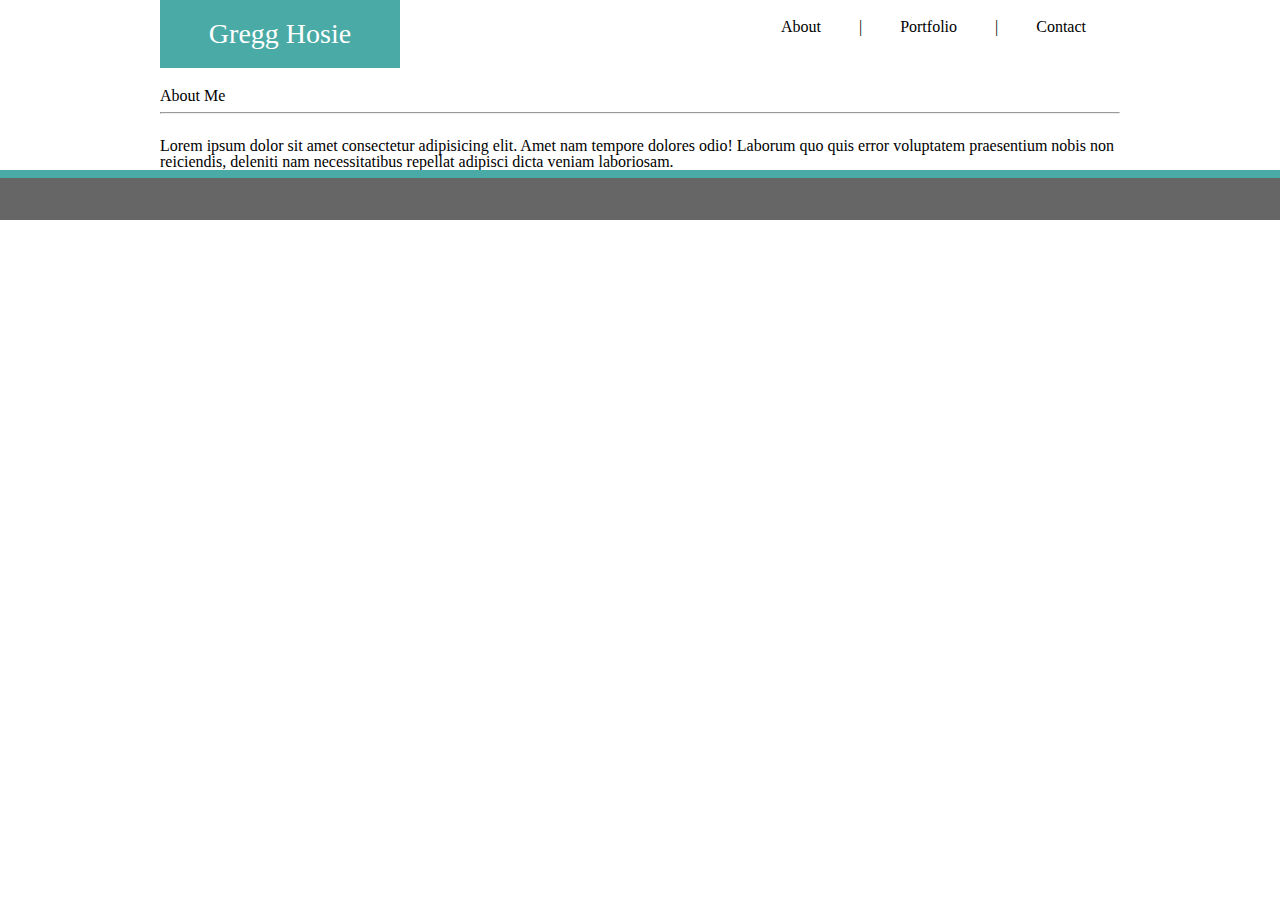
==== index.html @ 0fde1de6 "portfolio start framework" ====
<!DOCTYPE html>
<html lang="en">

<head>
  <meta charset="UTF-8">
  <meta name="viewport" content="width=device-width, initial-scale=1.0">
  <meta http-equiv="X-UA-Compatible" content="ie=edge">
  <title>Document</title>
  <link rel="stylesheet" href="assets/css/reset.css">
  <link rel="stylesheet" type="text/css" href="assets/css/style.css">
</head>
<!-- 960px total -->

<body>

  <header class="leader">
    <!-- This is me! -->
    <h1 class="title">Gregg Hosie</h1>
    <!-- float these left? hover buttons -->
    <nav>
      <a href="#" class="button">About</a>
      |
      <a href="#" class="button">Portfolio</a>
      |
      <a href="#" class="button">Contact</a>
    </nav>

  </header>

  <div class="container">
    <h2>About Me</h2>

    <hr>
    <!-- float right image -->
    <img id="biopic" src="" alt="">

    <p>Lorem ipsum dolor sit amet consectetur adipisicing elit. Amet nam tempore dolores odio! Laborum quo quis error
      voluptatem praesentium nobis non reiciendis, deleniti nam necessitatibus repellat adipisci dicta veniam
      laboriosam.</p>
  </div>
  <!-- margin top bar absolute position for sticky footer (body relative position**) -->
  <footer></footer>

</body>

</html>
---- assets/css/style.css ----
* {
  box-sizing: border-box;
}

body {
  position: relative;
  width: 100%;
  background-image: url("https://imgur.com/9Yj7IqM");
  background-repeat: repeat-y repeat-x;
}

.leader {
  width: 960px;
  background-color: #ffffff;
  margin: auto;
}

h1.title {
  float: left;
  color: white;
  width: 25%;
  background-color: #4aaaa5;
  padding: 20px 0;
  margin: 0;
  margin-bottom: 20px;
  font-size: 28px;
  text-align: center;
}

nav {
  float: right;
}

.button {
  border: none;
  color: black;
  padding: 15px 32px;
  text-align: center;
  text-decoration: none;
  display: inline-block;
  font-size: 16px;
  margin: 4px 2px;
  
}
.button:hover {
  border: none;
  background-color: #4aaaa5;
  color: black;
  padding: 15px 32px;
  text-align: center;
  text-decoration: none;
  display: inline-block;
  font-size: 16px;
  margin: 4px 2px;
  cursor: pointer;
}

.container {
  clear: both;
  width: 960px;
  background-color: #ffffff;
  border-color: #dddddd;
  margin: auto;
}

footer {
  position: absolute;
  width: 100%;
  border-top: 8px solid #4aaaa5;
  height: 50px;
  background-color: #666666;
}
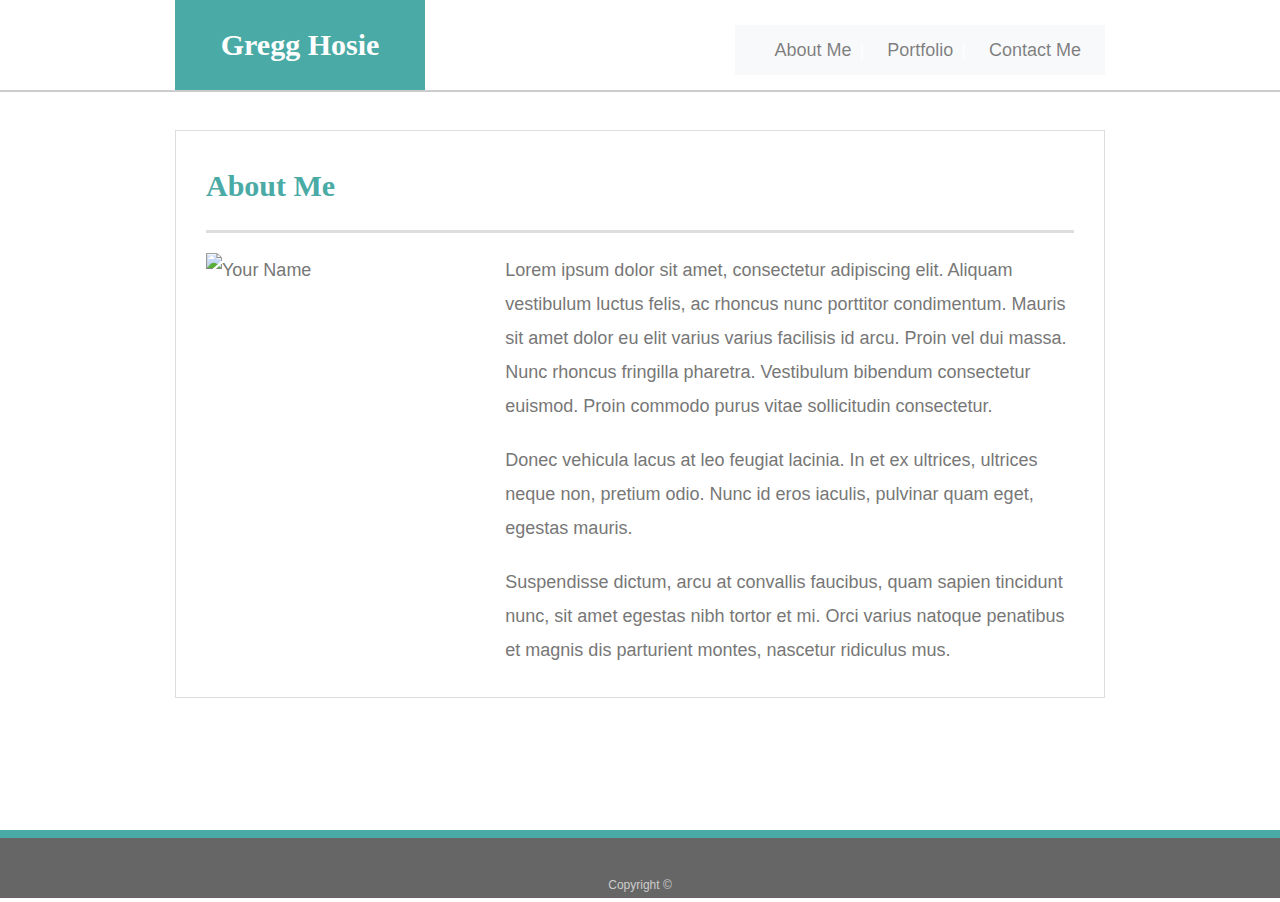
==== commit 4fd6cb35: "updated portfolio" ====
--- a/index.html
+++ b/index.html
@@ -5,42 +5,79 @@
   <meta charset="UTF-8">
   <meta name="viewport" content="width=device-width, initial-scale=1.0">
   <meta http-equiv="X-UA-Compatible" content="ie=edge">
-  <title>Document</title>
+  <link rel="stylesheet" href="https://cdnjs.cloudflare.com/ajax/libs/twitter-bootstrap/4.1.3/css/bootstrap.min.css">
+  <link rel="stylesheet" href="https://use.fontawesome.com/releases/v5.3.1/css/all.css">
   <link rel="stylesheet" href="assets/css/reset.css">
-  <link rel="stylesheet" type="text/css" href="assets/css/style.css">
+  <link rel="stylesheet" href="assets/css/style.css">
+  <title>Index | Gregg Hosie</title>
 </head>
-<!-- 960px total -->
 
 <body>
 
-  <header class="leader">
-    <!-- This is me! -->
-    <h1 class="title">Gregg Hosie</h1>
-    <!-- float these left? hover buttons -->
-    <nav>
-      <a href="#" class="button">About</a>
-      |
-      <a href="#" class="button">Portfolio</a>
-      |
-      <a href="#" class="button">Contact</a>
-    </nav>
-
+  <header id="masthead">
+    <div class="container">
+      <a href="index.html" id="logo">Gregg Hosie</a>
+      <nav class="navbar navbar-expand-md navbar-light bg-light">
+        <button class="navbar-toggler" type="button" data-toggle="collapse" data-target="#navbarToggler" aria-controls="navbarToggler"
+          aria-expanded="false" aria-label="Toggle navigation">
+          <span class="navbar-toggler-icon"></span>
+        </button>
+        <div class="collapse navbar-collapse" id="navbarToggler">
+          <ul class="navbar-nav mr-auto mt-2 mt-lg-0">
+            <li class="nav-item">
+              <a class="nav-link button" href="index.html">About Me</a>
+            </li>
+            |
+            <li class="nav-item">
+              <a class="nav-link button" href="portfolio.html">Portfolio</a>
+            </li>
+            |
+            <li class="nav-item">
+              <a class="nav-link button" href="contact.html">Contact Me</a>
+            </li>
+          </ul>
+        </div>
+      </nav>
+    </div>
   </header>
 
-  <div class="container">
-    <h2>About Me</h2>
+  <div id="main-container" class="container">
+    <section class="main-section">
+      <h1>About Me</h1>
 
-    <hr>
-    <!-- float right image -->
-    <img id="biopic" src="" alt="">
+      <div class="row">
+        <div class="col-xs-12 col-sm-12 col-md-4">
+          <img class="img-responsive" src="assets/images/cat.jpg" class="auth-image" alt="Your Name">
+        </div>
+        <div class="col-xs-12 col-sm-12 col-md-8">
+          <p>Lorem ipsum dolor sit amet, consectetur adipiscing elit. Aliquam vestibulum luctus felis, ac rhoncus nunc
+            porttitor condimentum. Mauris sit amet dolor eu elit varius varius facilisis id arcu. Proin vel dui massa.
+            Nunc
+            rhoncus fringilla pharetra. Vestibulum bibendum consectetur euismod. Proin commodo purus vitae sollicitudin
+            consectetur.</p>
 
-    <p>Lorem ipsum dolor sit amet consectetur adipisicing elit. Amet nam tempore dolores odio! Laborum quo quis error
-      voluptatem praesentium nobis non reiciendis, deleniti nam necessitatibus repellat adipisci dicta veniam
-      laboriosam.</p>
+          <p>Donec vehicula lacus at leo feugiat lacinia. In et ex ultrices, ultrices neque non, pretium odio. Nunc id
+            eros
+            iaculis, pulvinar quam eget, egestas mauris.</p>
+
+          <p>Suspendisse dictum, arcu at convallis faucibus, quam sapien tincidunt nunc, sit amet egestas nibh tortor
+            et
+            mi. Orci varius natoque penatibus et magnis dis parturient montes, nascetur ridiculus mus.</p>
+        </div>
+      </div>
+    </section>
+
   </div>
-  <!-- margin top bar absolute position for sticky footer (body relative position**) -->
-  <footer></footer>
 
+  <footer>
+    <div class="container">
+      Copyright &copy;
+    </div>
+  </footer>
+
+  <script src="https://cdnjs.cloudflare.com/ajax/libs/jquery/3.3.1/jquery.slim.min.js"></script>
+  <script src="https://cdnjs.cloudflare.com/ajax/libs/popper.js/1.13.0/umd/popper.min.js"></script>
+  <script src="https://cdnjs.cloudflare.com/ajax/libs/twitter-bootstrap/4.1.3/js/bootstrap.min.js"></script>
 </body>
 
 </html>--- a/assets/css/style.css
+++ b/assets/css/style.css
@@ -2,71 +2,250 @@
   box-sizing: border-box;
 }
 
+
+
 body {
-  position: relative;
-  width: 100%;
-  background-image: url("https://imgur.com/9Yj7IqM");
-  background-repeat: repeat-y repeat-x;
-}
-
-.leader {
-  width: 960px;
-  background-color: #ffffff;
-  margin: auto;
-}
-
-h1.title {
+  font-family: Arial, "Helvetica Neue", Helvetica, sans-serif;
+  font-size: 18px;
+  line-height: 34px;
+  margin:0;
+  color: #777777;
+  background: url("../images/concrete_seamless.png");
+}
+
+/* general */
+
+.container {
+  width: 100%;
+  max-width: 960px;
+  margin: 0 auto;
+  clear: both;
+}
+
+.container.fluid {
+  width: 100%;
+  max-width: 960px;
+  margin: 0 auto;
+  clear: both;
+}
+
+h1,
+h2,
+h3,
+p {
+  margin-bottom: 20px;
+}
+
+p:last-child {
+  margin-bottom: 0;
+}
+
+h1,
+h2,
+h3 {
+  font-family: Georgia, Times, "Times New Roman", serif;
+  font-weight: 700;
+  color: #4aaaa5;
+}
+
+h1 {
+  padding-bottom: 20px;
+  font-size: 30px;
+  line-height: 49px;
+  border-bottom: 3px solid #dddddd;
+}
+
+h2,
+h3 {
+  font-size: 22px;
+}
+
+img {
+  width: 100%;
+  height: auto;
+}
+
+/* header */
+
+#masthead {
+  position: fixed;
+  z-index: 99;
+  width: 100%;
+  margin: 0 0 30px;
+  overflow: auto;
+  color: #ffffff;
+  background: #ffffff;
+  border-bottom: 2px solid #cccccc;
+}
+
+#logo {
   float: left;
-  color: white;
-  width: 25%;
-  background-color: #4aaaa5;
-  padding: 20px 0;
-  margin: 0;
-  margin-bottom: 20px;
-  font-size: 28px;
-  text-align: center;
+  width: 250px;
+  height: 90px;
+  font-family: Georgia, Times, "Times New Roman", serif;
+  font-size: 30px;
+  font-weight: 700;
+  line-height: 90px;
+  color: #ffffff;
+  text-align: center;
+  text-decoration: none;
+  background: #4aaaa5;
 }
 
 nav {
   float: right;
-}
-
-.button {
-  border: none;
-  color: black;
-  padding: 15px 32px;
-  text-align: center;
+  margin-top: 25px;
+}
+
+nav a {
+  display: inline-block;
+  padding-left: 15px;
+  margin-left: 15px;
+  line-height: 18px;
+  color: #999;
   text-decoration: none;
-  display: inline-block;
-  font-size: 16px;
-  margin: 4px 2px;
+  border-left: 1px solid #efefef;
+}
+
+nav a:first-child {
+  border-left: 0 none;
+}
+
+/* footer */
+
+footer {
+  position: sticky;
+  bottom: 0;
+  padding: 30px 0;
+  clear: both;
+  font-size: 12px;
+  color: #ffffff;
+  color: #cccccc;
+  text-align: center;
+  background: #666666;
+  border-top: 8px solid #4aaaa5;
+  height: 30px;
+}
+
+
+h3, h2 {
+  padding-bottom: 20px;
+  margin-bottom: 15px;
+  line-height: 22px;
+  border-bottom: 2px solid #eeeeee;
+}
+
+/* main */
+
+#main-container {
+  padding-top: 130px;
+  min-height: calc(100vh - 70px);
+}
+
+.main-section {
+  width: 100%;
+  max-width: 960px;
+  padding: 30px;
+  margin: 0 0 40px;
+  background: #ffffff;
+  border: 1px solid #dddddd;
+}
+
+/* portfolio page */
+
+.work {
+  position: relative;
+  float: left;
+  width: 274px;
+  margin: 20px 0 25px;
+  overflow: auto;
   
 }
+
+.work:nth-child(even) {
+  margin-right: 40px;
+}
+
+.work img {
+  width: 100%;
+  border: 0 none;
+  opacity: 0.8;
+  
+}
+
+.importedImg {
+  height: 205px;
+}
+
+.work h3 {
+  position: absolute;
+  bottom: 20px;
+  width: 100%;
+  padding: 15px;
+  margin-bottom: 0;
+  font-weight: 300;
+  line-height: 30px;
+  color: #ffffff;
+  text-align: center;
+  background: #4aaaa5;
+  border-bottom: 0;
+}
+
+.auth-image {
+  float: left;
+  width: 200px;
+  height: auto;
+  margin-top: 10px;
+  margin-right: 25px;
+}
+
+/* contact page */
+
+#contact-form ul {
+  margin-bottom: 20px;
+}
+
+#contact-form li {
+  margin-bottom: 10px;
+}
+
+label,
+input[type=text],
+input[type=email],
+textarea {
+  display: block;
+  width: 100%;
+}
+
+input[type=text],
+input[type=email],
+textarea {
+  height: 35px;
+  padding: 0 10px;
+  font-size: 14px;
+  border: 1px solid #dddddd;
+}
+
+textarea {
+  height: 200px;
+}
+
+input[type=submit] {
+  padding: 10px 30px;
+  font-size: 18px;
+  color: #ffffff;
+  cursor: pointer;
+  background: #4aaaa5;
+  border: 0 none;
+}
+
 .button:hover {
   border: none;
   background-color: #4aaaa5;
   color: black;
-  padding: 15px 32px;
   text-align: center;
   text-decoration: none;
   display: inline-block;
-  font-size: 16px;
-  margin: 4px 2px;
+  font-size: 18px;
   cursor: pointer;
-}
-
-.container {
-  clear: both;
-  width: 960px;
-  background-color: #ffffff;
-  border-color: #dddddd;
-  margin: auto;
-}
-
-footer {
-  position: absolute;
-  width: 100%;
-  border-top: 8px solid #4aaaa5;
-  height: 50px;
-  background-color: #666666;
 }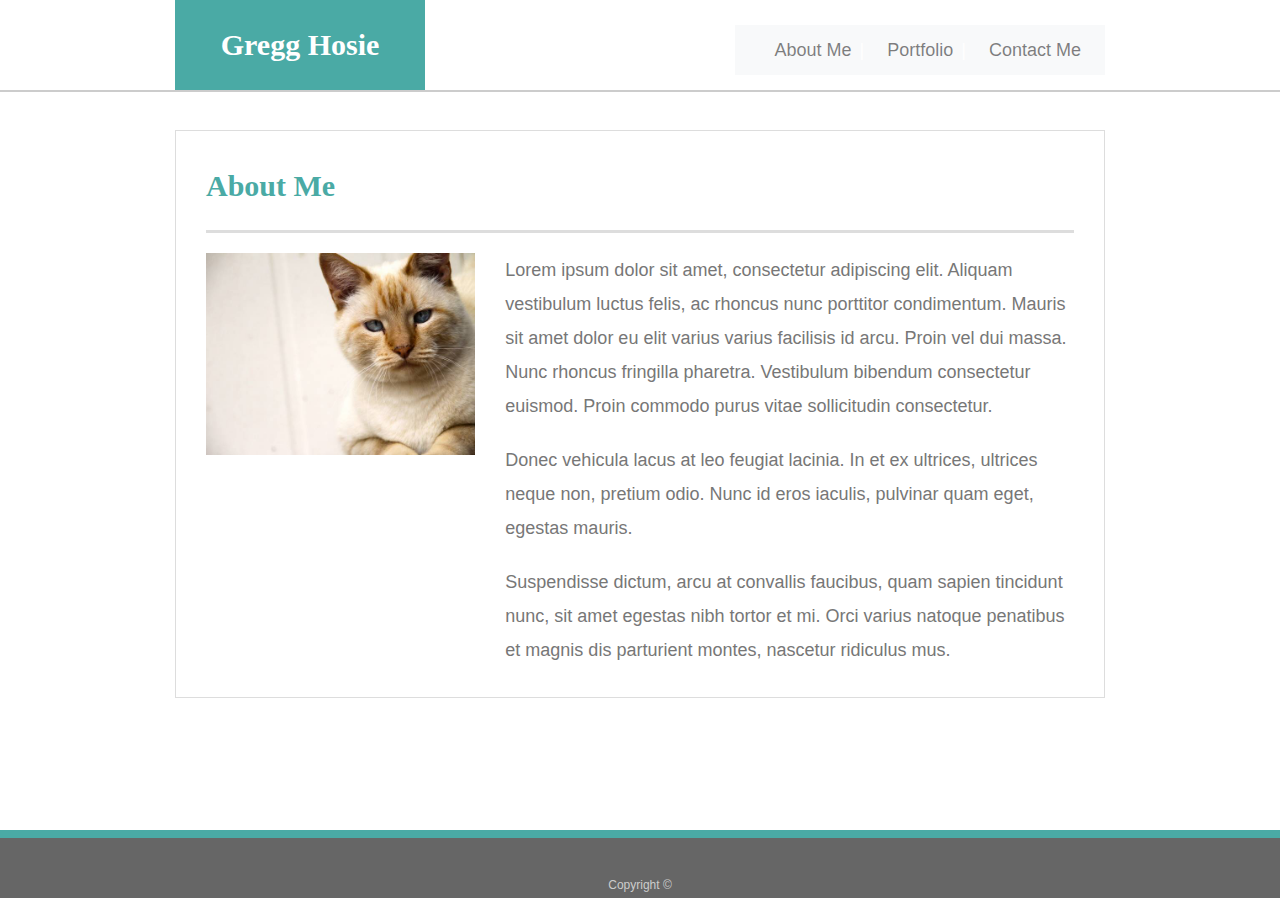
==== commit cc2a92ad: "additional typo fixed" ====
--- a/index.html
+++ b/index.html
@@ -47,7 +47,7 @@
 
       <div class="row">
         <div class="col-xs-12 col-sm-12 col-md-4">
-          <img class="img-responsive" src="assets/images/cat.jpg" class="auth-image" alt="Your Name">
+          <img class="img-responsive" src="assets/Images/cat.jpg" class="auth-image" alt="Your Name">
         </div>
         <div class="col-xs-12 col-sm-12 col-md-8">
           <p>Lorem ipsum dolor sit amet, consectetur adipiscing elit. Aliquam vestibulum luctus felis, ac rhoncus nunc
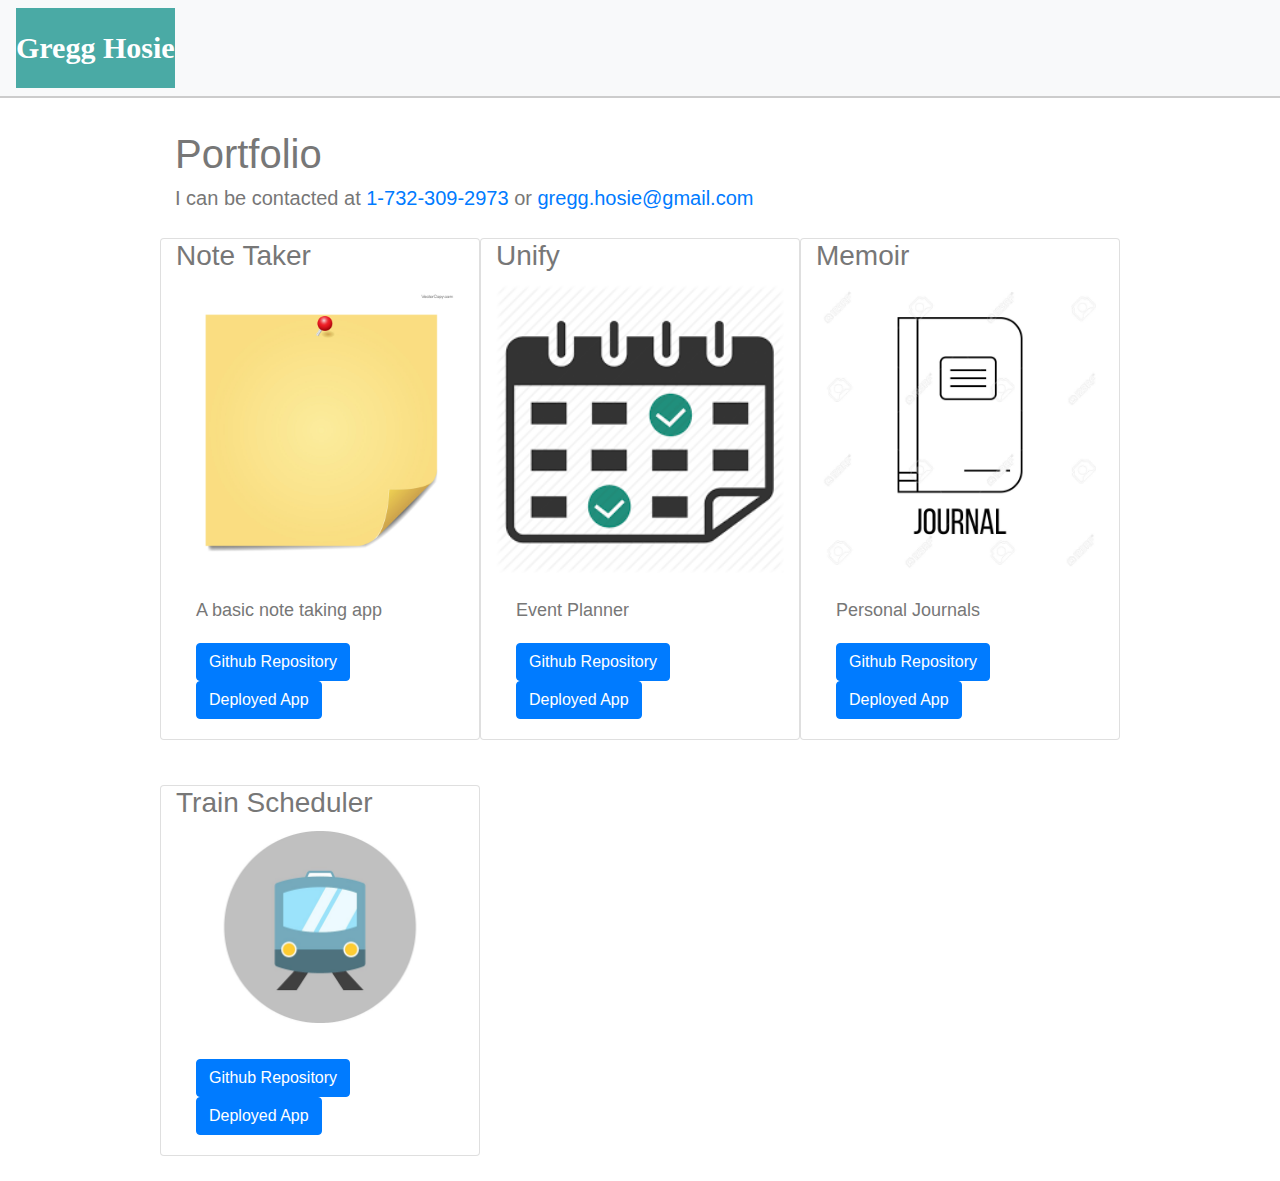
==== commit e383f4ba: "reduce to single page portfolio" ====
--- a/index.html
+++ b/index.html
@@ -5,79 +5,71 @@
   <meta charset="UTF-8">
   <meta name="viewport" content="width=device-width, initial-scale=1.0">
   <meta http-equiv="X-UA-Compatible" content="ie=edge">
-  <link rel="stylesheet" href="https://cdnjs.cloudflare.com/ajax/libs/twitter-bootstrap/4.1.3/css/bootstrap.min.css">
-  <link rel="stylesheet" href="https://use.fontawesome.com/releases/v5.3.1/css/all.css">
-  <link rel="stylesheet" href="assets/css/reset.css">
+  <link rel="stylesheet" href="https://cdnjs.cloudflare.com/ajax/libs/twitter-bootstrap/4.3.1/css/bootstrap.min.css">
+  <link rel="stylesheet" href="https://use.fontawesome.com/releases/v5.7.2/css/all.css">
   <link rel="stylesheet" href="assets/css/style.css">
-  <title>Index | Gregg Hosie</title>
+  <title>Gregg M. Hosie</title>
 </head>
 
 <body>
-
   <header id="masthead">
-    <div class="container">
-      <a href="index.html" id="logo">Gregg Hosie</a>
-      <nav class="navbar navbar-expand-md navbar-light bg-light">
-        <button class="navbar-toggler" type="button" data-toggle="collapse" data-target="#navbarToggler" aria-controls="navbarToggler"
-          aria-expanded="false" aria-label="Toggle navigation">
-          <span class="navbar-toggler-icon"></span>
-        </button>
-        <div class="collapse navbar-collapse" id="navbarToggler">
-          <ul class="navbar-nav mr-auto mt-2 mt-lg-0">
-            <li class="nav-item">
-              <a class="nav-link button" href="index.html">About Me</a>
-            </li>
-            |
-            <li class="nav-item">
-              <a class="nav-link button" href="portfolio.html">Portfolio</a>
-            </li>
-            |
-            <li class="nav-item">
-              <a class="nav-link button" href="contact.html">Contact Me</a>
-            </li>
-          </ul>
-        </div>
-      </nav>
-    </div>
+    <nav class="navbar navbar-light bg-light">
+      <a class="navbar-brand" id="logo" href="#">Gregg Hosie</a>
   </header>
 
   <div id="main-container" class="container">
-    <section class="main-section">
-      <h1>About Me</h1>
+    <h1>Portfolio</h1><h5>I can be contacted at <A href="tel:1-732-309-2973">1-732-309-2973</A> or <A href="mailto:gregg.hosie@gmail.com">gregg.hosie@gmail.com</A> </h5>
+    
+    <div class="row">
+      <div class="card col-md-4 work">
+        <h3 class="card-title">Note Taker</h3>
 
-      <div class="row">
-        <div class="col-xs-12 col-sm-12 col-md-4">
-          <img class="img-responsive" src="assets/Images/cat.jpg" class="auth-image" alt="Your Name">
-        </div>
-        <div class="col-xs-12 col-sm-12 col-md-8">
-          <p>Lorem ipsum dolor sit amet, consectetur adipiscing elit. Aliquam vestibulum luctus felis, ac rhoncus nunc
-            porttitor condimentum. Mauris sit amet dolor eu elit varius varius facilisis id arcu. Proin vel dui massa.
-            Nunc
-            rhoncus fringilla pharetra. Vestibulum bibendum consectetur euismod. Proin commodo purus vitae sollicitudin
-            consectetur.</p>
-
-          <p>Donec vehicula lacus at leo feugiat lacinia. In et ex ultrices, ultrices neque non, pretium odio. Nunc id
-            eros
-            iaculis, pulvinar quam eget, egestas mauris.</p>
-
-          <p>Suspendisse dictum, arcu at convallis faucibus, quam sapien tincidunt nunc, sit amet egestas nibh tortor
-            et
-            mi. Orci varius natoque penatibus et magnis dis parturient montes, nascetur ridiculus mus.</p>
+        <img class="card-img-top" src="assets/Images/stickynote.jpg" alt="Card image cap">
+        <div class="card-body">
+          <p class="card-text">A basic note taking app</p>
+          <a href="https://github.com/GreggH88/stickyNotes" class="btn btn-primary">Github Repository</a>
+          <a href="https://limitless-hamlet-76772.herokuapp.com/" class="btn btn-primary">Deployed App</a>
         </div>
       </div>
-    </section>
 
+      <div class="card col-md-4 work">
+        <h3 class="card-title">Unify</h3>
+
+        <img class="card-img-top" src="assets/Images/planner.png" alt="Card image cap">
+        <div class="card-body">
+          <p class="card-text">Event Planner</p>
+          <a href="https://github.com/fkabir101/uni-fight" class="btn btn-primary">Github Repository</a>
+          <a href="" class="btn btn-primary">Deployed App</a>
+        </div>
+      </div>
+
+      <div class="card col-md-4 work">
+        <h3 class="card-title">Memoir</h3>
+
+        <img class="card-img-top" src="assets/Images/journal.jpg" alt="Card image cap">
+        <div class="card-body">
+          <p class="card-text">Personal Journals</p>
+          <a href="https://github.com/Houssnou/memoir" class="btn btn-primary">Github Repository</a>
+          <a href="https://whispering-brushlands-69822.herokuapp.com/" class="btn btn-primary">Deployed App</a>
+        </div>
+      </div>
+
+      <div class="card col-md-4 work">
+        <h3 class="card-title">Train Scheduler</h3>
+
+        <img class="card-img-top" src="assets/Images/train-icon.jpg" alt="Card image cap">
+        <div class="card-body">
+          <p class="card-text"></p>
+          <a href="https://github.com/GreggH88/Train-Schedule" class="btn btn-primary">Github Repository</a>
+          <a href="https://greggh88.github.io/Train-Schedule/" class="btn btn-primary">Deployed App</a>
+        </div>
+      </div>
+    </div>
   </div>
-
-  <footer>
-    <div class="container">
-      Copyright &copy;
-    </div>
-  </footer>
-
-  <script src="https://cdnjs.cloudflare.com/ajax/libs/jquery/3.3.1/jquery.slim.min.js"></script>
-  <script src="https://cdnjs.cloudflare.com/ajax/libs/popper.js/1.13.0/umd/popper.min.js"></script>
-  <script src="https://cdnjs.cloudflare.com/ajax/libs/twitter-bootstrap/4.1.3/js/bootstrap.min.js"></script>
+  
+  <script src="https://cdnjs.cloudflare.com/ajax/libs/jquery/3.3.1/jquery.min.js"></script>
+  <script src="https://cdnjs.cloudflare.com/ajax/libs/popper.js/1.14.7/umd/popper.min.js"></script>
+  <script src="https://cdnjs.cloudflare.com/ajax/libs/twitter-bootstrap/4.3.1/js/bootstrap.min.js"></script>
 </body>
 
 </html>--- a/assets/css/style.css
+++ b/assets/css/style.css
@@ -1,7 +1,6 @@
 * {
   box-sizing: border-box;
 }
-
 
 
 body {
@@ -13,7 +12,28 @@
   background: url("../images/concrete_seamless.png");
 }
 
-/* general */
+#logo {
+  float: left;
+  font-family: Georgia, Times, "Times New Roman", serif;
+  font-size: 30px;
+  font-weight: 700;
+  line-height: 70px;
+  color: #ffffff;
+  text-align: center;
+  text-decoration: none;
+  background: #4aaaa5;
+}
+
+#masthead {
+  position: fixed;
+  z-index: 99;
+  width: 100%;
+  margin: 0 0 30px;
+  overflow: auto;
+  color: #ffffff;
+  background: #ffffff;
+  border-bottom: 2px solid #cccccc;
+}
 
 .container {
   width: 100%;
@@ -28,224 +48,16 @@
   margin: 0 auto;
   clear: both;
 }
-
-h1,
-h2,
-h3,
-p {
-  margin-bottom: 20px;
-}
-
-p:last-child {
-  margin-bottom: 0;
-}
-
-h1,
-h2,
-h3 {
-  font-family: Georgia, Times, "Times New Roman", serif;
-  font-weight: 700;
-  color: #4aaaa5;
-}
-
-h1 {
-  padding-bottom: 20px;
-  font-size: 30px;
-  line-height: 49px;
-  border-bottom: 3px solid #dddddd;
-}
-
-h2,
-h3 {
-  font-size: 22px;
-}
-
-img {
-  width: 100%;
-  height: auto;
-}
-
-/* header */
-
-#masthead {
-  position: fixed;
-  z-index: 99;
-  width: 100%;
-  margin: 0 0 30px;
-  overflow: auto;
-  color: #ffffff;
-  background: #ffffff;
-  border-bottom: 2px solid #cccccc;
-}
-
-#logo {
-  float: left;
-  width: 250px;
-  height: 90px;
-  font-family: Georgia, Times, "Times New Roman", serif;
-  font-size: 30px;
-  font-weight: 700;
-  line-height: 90px;
-  color: #ffffff;
-  text-align: center;
-  text-decoration: none;
-  background: #4aaaa5;
-}
-
-nav {
-  float: right;
-  margin-top: 25px;
-}
-
-nav a {
-  display: inline-block;
-  padding-left: 15px;
-  margin-left: 15px;
-  line-height: 18px;
-  color: #999;
-  text-decoration: none;
-  border-left: 1px solid #efefef;
-}
-
-nav a:first-child {
-  border-left: 0 none;
-}
-
-/* footer */
-
-footer {
-  position: sticky;
-  bottom: 0;
-  padding: 30px 0;
-  clear: both;
-  font-size: 12px;
-  color: #ffffff;
-  color: #cccccc;
-  text-align: center;
-  background: #666666;
-  border-top: 8px solid #4aaaa5;
-  height: 30px;
-}
-
-
-h3, h2 {
-  padding-bottom: 20px;
-  margin-bottom: 15px;
-  line-height: 22px;
-  border-bottom: 2px solid #eeeeee;
-}
-
-/* main */
-
 #main-container {
   padding-top: 130px;
   min-height: calc(100vh - 70px);
 }
 
-.main-section {
-  width: 100%;
-  max-width: 960px;
-  padding: 30px;
-  margin: 0 0 40px;
-  background: #ffffff;
-  border: 1px solid #dddddd;
-}
-
-/* portfolio page */
-
 .work {
   position: relative;
   float: left;
   width: 274px;
-  margin: 20px 0 25px;
+  margin: 20px 0px 25px;
   overflow: auto;
   
-}
-
-.work:nth-child(even) {
-  margin-right: 40px;
-}
-
-.work img {
-  width: 100%;
-  border: 0 none;
-  opacity: 0.8;
-  
-}
-
-.importedImg {
-  height: 205px;
-}
-
-.work h3 {
-  position: absolute;
-  bottom: 20px;
-  width: 100%;
-  padding: 15px;
-  margin-bottom: 0;
-  font-weight: 300;
-  line-height: 30px;
-  color: #ffffff;
-  text-align: center;
-  background: #4aaaa5;
-  border-bottom: 0;
-}
-
-.auth-image {
-  float: left;
-  width: 200px;
-  height: auto;
-  margin-top: 10px;
-  margin-right: 25px;
-}
-
-/* contact page */
-
-#contact-form ul {
-  margin-bottom: 20px;
-}
-
-#contact-form li {
-  margin-bottom: 10px;
-}
-
-label,
-input[type=text],
-input[type=email],
-textarea {
-  display: block;
-  width: 100%;
-}
-
-input[type=text],
-input[type=email],
-textarea {
-  height: 35px;
-  padding: 0 10px;
-  font-size: 14px;
-  border: 1px solid #dddddd;
-}
-
-textarea {
-  height: 200px;
-}
-
-input[type=submit] {
-  padding: 10px 30px;
-  font-size: 18px;
-  color: #ffffff;
-  cursor: pointer;
-  background: #4aaaa5;
-  border: 0 none;
-}
-
-.button:hover {
-  border: none;
-  background-color: #4aaaa5;
-  color: black;
-  text-align: center;
-  text-decoration: none;
-  display: inline-block;
-  font-size: 18px;
-  cursor: pointer;
 }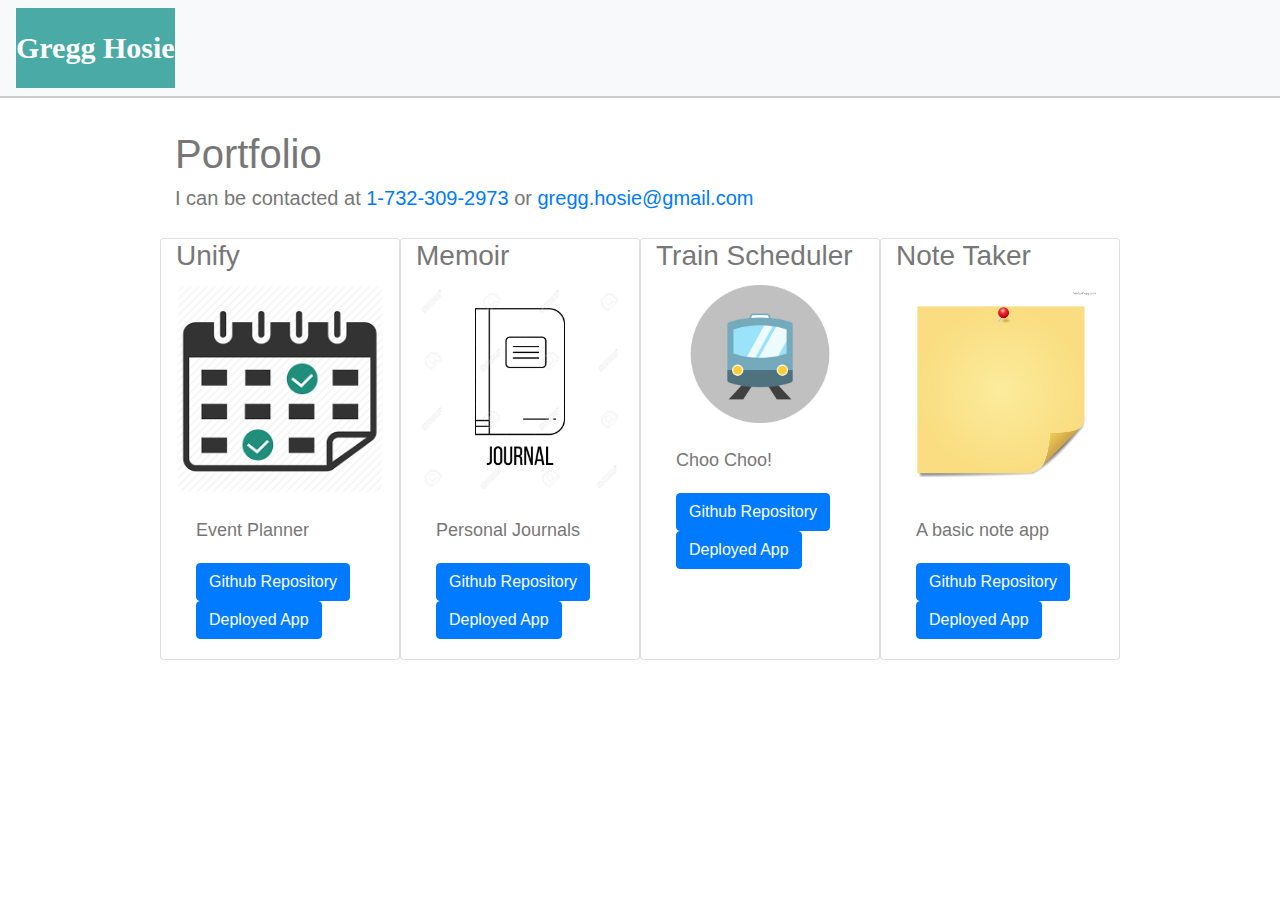
==== commit c3c7e64c: "fix spacing of cards flexbox" ====
--- a/index.html
+++ b/index.html
@@ -18,32 +18,24 @@
   </header>
 
   <div id="main-container" class="container">
-    <h1>Portfolio</h1><h5>I can be contacted at <A href="tel:1-732-309-2973">1-732-309-2973</A> or <A href="mailto:gregg.hosie@gmail.com">gregg.hosie@gmail.com</A> </h5>
-    
-    <div class="row">
-      <div class="card col-md-4 work">
-        <h3 class="card-title">Note Taker</h3>
+    <h1>Portfolio</h1>
+    <h5>I can be contacted at <A href="tel:1-732-309-2973">1-732-309-2973</A> or <A
+        href="mailto:gregg.hosie@gmail.com">gregg.hosie@gmail.com</A> </h5>
 
-        <img class="card-img-top" src="assets/Images/stickynote.jpg" alt="Card image cap">
-        <div class="card-body">
-          <p class="card-text">A basic note taking app</p>
-          <a href="https://github.com/GreggH88/stickyNotes" class="btn btn-primary">Github Repository</a>
-          <a href="https://limitless-hamlet-76772.herokuapp.com/" class="btn btn-primary">Deployed App</a>
-        </div>
-      </div>
+    <div class="row cardContainer">
 
-      <div class="card col-md-4 work">
+      <div class="card col-md-3 work">
         <h3 class="card-title">Unify</h3>
 
         <img class="card-img-top" src="assets/Images/planner.png" alt="Card image cap">
         <div class="card-body">
           <p class="card-text">Event Planner</p>
           <a href="https://github.com/fkabir101/uni-fight" class="btn btn-primary">Github Repository</a>
-          <a href="" class="btn btn-primary">Deployed App</a>
+          <a href="https://uni-fight.herokuapp.com/" class="btn btn-primary">Deployed App</a>
         </div>
       </div>
 
-      <div class="card col-md-4 work">
+      <div class="card col-md-3 work">
         <h3 class="card-title">Memoir</h3>
 
         <img class="card-img-top" src="assets/Images/journal.jpg" alt="Card image cap">
@@ -54,19 +46,29 @@
         </div>
       </div>
 
-      <div class="card col-md-4 work">
+      <div class="card col-md-3 work">
         <h3 class="card-title">Train Scheduler</h3>
 
         <img class="card-img-top" src="assets/Images/train-icon.jpg" alt="Card image cap">
         <div class="card-body">
-          <p class="card-text"></p>
+          <p class="card-text">Choo Choo!</p>
           <a href="https://github.com/GreggH88/Train-Schedule" class="btn btn-primary">Github Repository</a>
           <a href="https://greggh88.github.io/Train-Schedule/" class="btn btn-primary">Deployed App</a>
         </div>
       </div>
+      <div class="card col-md-3 work">
+        <h3 class="card-title">Note Taker</h3>
+
+        <img class="card-img-top" src="assets/Images/stickynote.jpg" alt="Card image cap">
+        <div class="card-body">
+          <p class="card-text">A basic note app</p>
+          <a href="https://github.com/GreggH88/stickyNotes" class="btn btn-primary">Github Repository</a>
+          <a href="https://limitless-hamlet-76772.herokuapp.com/" class="btn btn-primary">Deployed App</a>
+        </div>
+      </div>
     </div>
   </div>
-  
+
   <script src="https://cdnjs.cloudflare.com/ajax/libs/jquery/3.3.1/jquery.min.js"></script>
   <script src="https://cdnjs.cloudflare.com/ajax/libs/popper.js/1.14.7/umd/popper.min.js"></script>
   <script src="https://cdnjs.cloudflare.com/ajax/libs/twitter-bootstrap/4.3.1/js/bootstrap.min.js"></script>
--- a/assets/css/style.css
+++ b/assets/css/style.css
@@ -42,15 +42,14 @@
   clear: both;
 }
 
-.container.fluid {
-  width: 100%;
-  max-width: 960px;
-  margin: 0 auto;
-  clear: both;
-}
 #main-container {
   padding-top: 130px;
   min-height: calc(100vh - 70px);
+}
+
+.cardContainer {
+  display: flex;
+  justify-content: space-evenly;
 }
 
 .work {
